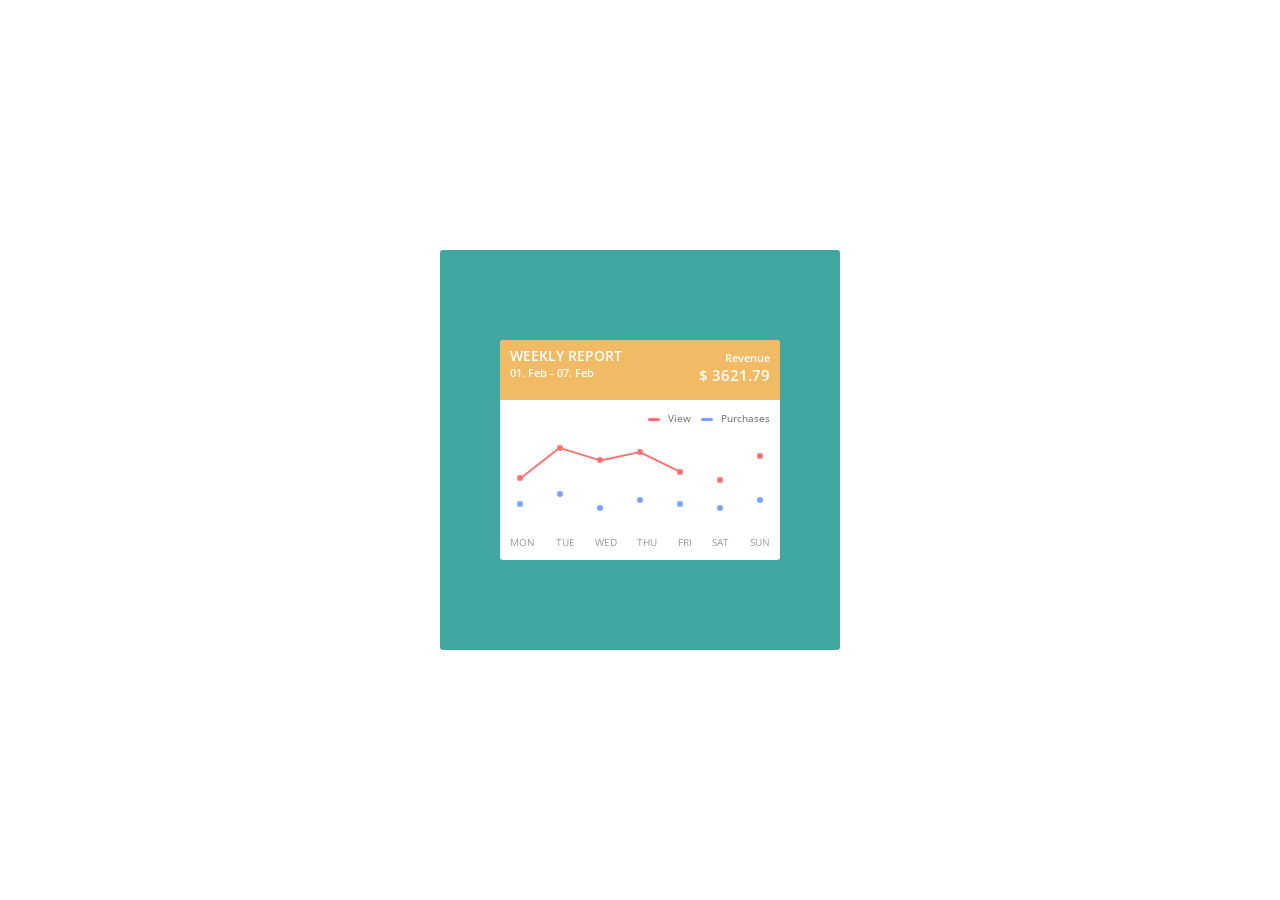
==== 100-days-css-005/index.html @ 2692bcee "." ====
<!DOCTYPE html>
<html lang="en">
<head>
  <meta charset="UTF-8">
  <meta http-equiv="X-UA-Compatible" content="IE=edge">
  <meta name="viewport" content="width=device-width, initial-scale=1.0">
  <title>Document</title>
  <link rel="stylesheet" href="style.css">
</head>
<body>
  <div class="box">
    <div class="card">
      <div class="top">
        <div class="text-1">
          <span class="text-1-span-1">WEEKLY REPORT</span>
          <span class="text-1-span-2">Revenue</span>
        </div>
        <div class="text-2">
          <span class="text-2-span-1">01. Feb - 07. Feb</span>
          <span class="text-2-span-2">$ 3621.79</span>
        </div>
      </div>
      <div class="bottom">
        <div class="one">
          <div class="color-r">View</div>
          <div class="color-b">Purchases</div>
        </div>
        <div class="two">
          <div class="dot-list-red">
            <div class="red-dot red-dot-1"></div>
            <div class="red-dot red-dot-2"></div>
            <div class="red-dot red-dot-3"></div>
            <div class="red-dot red-dot-4"></div>
            <div class="red-dot red-dot-5"></div>
            <div class="red-dot red-dot-6"></div>
            <div class="red-dot red-dot-7"></div>
          </div>
          <div class="dot-list-blue">
            <div class="blue-dot blue-dot-1"></div>
            <div class="blue-dot blue-dot-2"></div>
            <div class="blue-dot blue-dot-3"></div>
            <div class="blue-dot blue-dot-4"></div>
            <div class="blue-dot blue-dot-5"></div>
            <div class="blue-dot blue-dot-6"></div>
            <div class="blue-dot blue-dot-7"></div>
          </div>
        </div>
        <div class="three">
          <span>Mon</span>
          <span>Tue</span>
          <span>Wed</span>
          <span>Thu</span>
          <span>Fri</span>
          <span>Sat</span>
          <span>Sun</span>
        </div>
      </div>
    </div>
  </div>
</body>
</html>
---- 100-days-css-005/style.css ----
@import url(https://fonts.googleapis.com/css?family=Open+Sans:600,400);
* {
  margin: 0;
  padding: 0;
  outline: none;
  border: none;
  box-sizing: border-box;
  text-decoration: none;
  list-style: none;
  font-family: 'Open Sans', Helvetica, sans-serif;
  font-weight: 400;
}

html, body {
  height: 100%;
}

body {
  display: flex;
  justify-content: center;
  align-items: center;
}

.box {
  width: 400px;
  height: 400px;
  border-radius: 3px;
  display: flex;
  justify-content: center;
  align-items: center;
  background: #42A7A1;
  position: relative;
}

.box .card {
  width: 280px;
  display: flex;
  align-items: center;
  flex-direction: column;
}

.box .card .top {
  width: inherit;
  height: 60px;
  background: #F1BA64;
  padding: 6px 10px;
  border-radius: 3px 3px 0 0;
}

.box .card .top .text-1, .box .card .top .text-2 {
  color: #fff;
  display: flex;
  justify-content: space-between;
}

.box .card .top .text-1 {
  align-items: flex-end;
}

.box .card .top .text-1 .text-1-span-1 {
  font-weight: 600;
  font-size: 14px;
}

.box .card .top .text-1 .text-1-span-2 {
  font-weight: 600;
  font-size: 11px;
}

.box .card .top .text-2 .text-2-span-1 {
  font-weight: 600;
  font-size: 11px;
}

.box .card .top .text-2 .text-2-span-2 {
  font-weight: 600;
  font-size: 15px;
}

.box .card .bottom {
  width: inherit;
  height: 160px;
  background: #fff;
  border-radius: 0 0 3px 3px;
  display: flex;
  align-items: center;
  flex-direction: column;
}

.box .card .bottom .one {
  width: 100%;
  height: 36px;
  display: flex;
  justify-content: end;
  align-items: center;
}

.box .card .bottom .one .color-r, .box .card .bottom .one .color-b {
  font-size: 10px;
  color: #666;
}

.box .card .bottom .one .color-r {
  margin-right: 30px;
  position: relative;
}

.box .card .bottom .one .color-r::before {
  content: '';
  position: absolute;
  width: 12px;
  height: 3px;
  background: #FA7373;
  left: -20px;
  top: 50%;
  border-radius: 6px;
}

.box .card .bottom .one .color-b {
  margin-right: 10px;
  position: relative;
}

.box .card .bottom .one .color-b::after {
  content: '';
  position: absolute;
  width: 12px;
  height: 3px;
  background: #7BA2FF;
  left: -20px;
  top: 50%;
  border-radius: 6px;
}

.box .card .bottom .two {
  width: inherit;
  height: 88px;
}

.box .card .bottom .two .dot-list-red, .box .card .bottom .two .dot-list-blue {
  height: 50%;
  width: inherit;
  display: flex;
  justify-content: space-around;
  align-items: center;
}

.box .card .bottom .two .dot-list-red .red-dot, .box .card .bottom .two .dot-list-red .blue-dot, .box .card .bottom .two .dot-list-blue .red-dot, .box .card .bottom .two .dot-list-blue .blue-dot {
  width: 6px;
  height: 6px;
  border-radius: 50%;
  position: relative;
  display: flex;
  align-items: center;
}

.box .card .bottom .two .dot-list-red .red-dot::after, .box .card .bottom .two .dot-list-red .blue-dot::after, .box .card .bottom .two .dot-list-blue .red-dot::after, .box .card .bottom .two .dot-list-blue .blue-dot::after {
  content: '';
  position: absolute;
  height: 2px;
}

.box .card .bottom .two .dot-list-red .red-dot, .box .card .bottom .two .dot-list-blue .red-dot {
  background: #FA7373;
}

.box .card .bottom .two .dot-list-red .red-dot::after, .box .card .bottom .two .dot-list-blue .red-dot::after {
  background: #FA7373;
}

.box .card .bottom .two .dot-list-red .red-dot-1, .box .card .bottom .two .dot-list-blue .red-dot-1 {
  transform: translate(0, 20px);
}

.box .card .bottom .two .dot-list-red .red-dot-2, .box .card .bottom .two .dot-list-blue .red-dot-2 {
  transform: translate(0, -10px);
}

.box .card .bottom .two .dot-list-red .red-dot-3, .box .card .bottom .two .dot-list-blue .red-dot-3 {
  transform: translate(0, 2px);
}

.box .card .bottom .two .dot-list-red .red-dot-4, .box .card .bottom .two .dot-list-blue .red-dot-4 {
  transform: translate(0, -6px);
}

.box .card .bottom .two .dot-list-red .red-dot-5, .box .card .bottom .two .dot-list-blue .red-dot-5 {
  transform: translate(0, 14px);
}

.box .card .bottom .two .dot-list-red .red-dot-6, .box .card .bottom .two .dot-list-blue .red-dot-6 {
  transform: translate(0, 22px);
}

.box .card .bottom .two .dot-list-red .red-dot-7, .box .card .bottom .two .dot-list-blue .red-dot-7 {
  transform: translate(0, -2px);
}

.box .card .bottom .two .dot-list-red .blue-dot, .box .card .bottom .two .dot-list-blue .blue-dot {
  background: #7BA2FF;
}

.box .card .bottom .two .dot-list-red .blue-dot::after, .box .card .bottom .two .dot-list-blue .blue-dot::after {
  background: #7BA2FF;
}

.box .card .bottom .two .dot-list-red .blue-dot-1, .box .card .bottom .two .dot-list-blue .blue-dot-1 {
  transform: translate(0, 2px);
}

.box .card .bottom .two .dot-list-red .blue-dot-2, .box .card .bottom .two .dot-list-blue .blue-dot-2 {
  transform: translate(0, -8px);
}

.box .card .bottom .two .dot-list-red .blue-dot-3, .box .card .bottom .two .dot-list-blue .blue-dot-3 {
  transform: translate(0, 6px);
}

.box .card .bottom .two .dot-list-red .blue-dot-4, .box .card .bottom .two .dot-list-blue .blue-dot-4 {
  transform: translate(0, -2px);
}

.box .card .bottom .two .dot-list-red .blue-dot-5, .box .card .bottom .two .dot-list-blue .blue-dot-5 {
  transform: translate(0, 2px);
}

.box .card .bottom .two .dot-list-red .blue-dot-6, .box .card .bottom .two .dot-list-blue .blue-dot-6 {
  transform: translate(0, 6px);
}

.box .card .bottom .two .dot-list-red .blue-dot-7, .box .card .bottom .two .dot-list-blue .blue-dot-7 {
  transform: translate(0, -2px);
}

.box .card .bottom .two .dot-list-red .red-dot-1::after, .box .card .bottom .two .dot-list-blue .red-dot-1::after {
  transform: rotate(-38deg) translate(10px, -13px);
  width: 50px;
}

.box .card .bottom .two .dot-list-red .red-dot-2::after, .box .card .bottom .two .dot-list-blue .red-dot-2::after {
  transform: rotate(17deg) translate(5px, 5px);
  width: 40px;
}

.box .card .bottom .two .dot-list-red .red-dot-3::after, .box .card .bottom .two .dot-list-blue .red-dot-3::after {
  transform: rotate(-12deg) translate(5px, -3px);
  width: 40px;
}

.box .card .bottom .two .dot-list-red .red-dot-4::after, .box .card .bottom .two .dot-list-blue .red-dot-4::after {
  transform: rotate(26deg) translate(5px, 9px);
  width: 46px;
}

.box .card .bottom .two .dot-list-red .red-dot-5::after, .box .card .bottom .two .dot-list-blue .red-dot-5::after {
  transform: rotate();
}

.box .card .bottom .two .dot-list-red .red-dot-6::after, .box .card .bottom .two .dot-list-blue .red-dot-6::after {
  transform: rotate();
}

.box .card .bottom .two .dot-list-red .blue-dot::after, .box .card .bottom .two .dot-list-blue .blue-dot::after {
  transform: rotate();
}

.box .card .bottom .two .dot-list-red .blue-dot::after, .box .card .bottom .two .dot-list-blue .blue-dot::after {
  transform: rotate();
}

.box .card .bottom .two .dot-list-red .blue-dot::after, .box .card .bottom .two .dot-list-blue .blue-dot::after {
  transform: rotate();
}

.box .card .bottom .two .dot-list-red .blue-dot::after, .box .card .bottom .two .dot-list-blue .blue-dot::after {
  transform: rotate();
}

.box .card .bottom .two .dot-list-red .blue-dot::after, .box .card .bottom .two .dot-list-blue .blue-dot::after {
  transform: rotate();
}

.box .card .bottom .two .dot-list-red .blue-dot::after, .box .card .bottom .two .dot-list-blue .blue-dot::after {
  transform: rotate();
}

.box .card .bottom .three {
  width: inherit;
  height: 36px;
  display: flex;
  justify-content: space-around;
  align-items: center;
}

.box .card .bottom .three span {
  text-transform: uppercase;
  font-size: 10px;
  color: #999;
}
/*# sourceMappingURL=style.css.map */
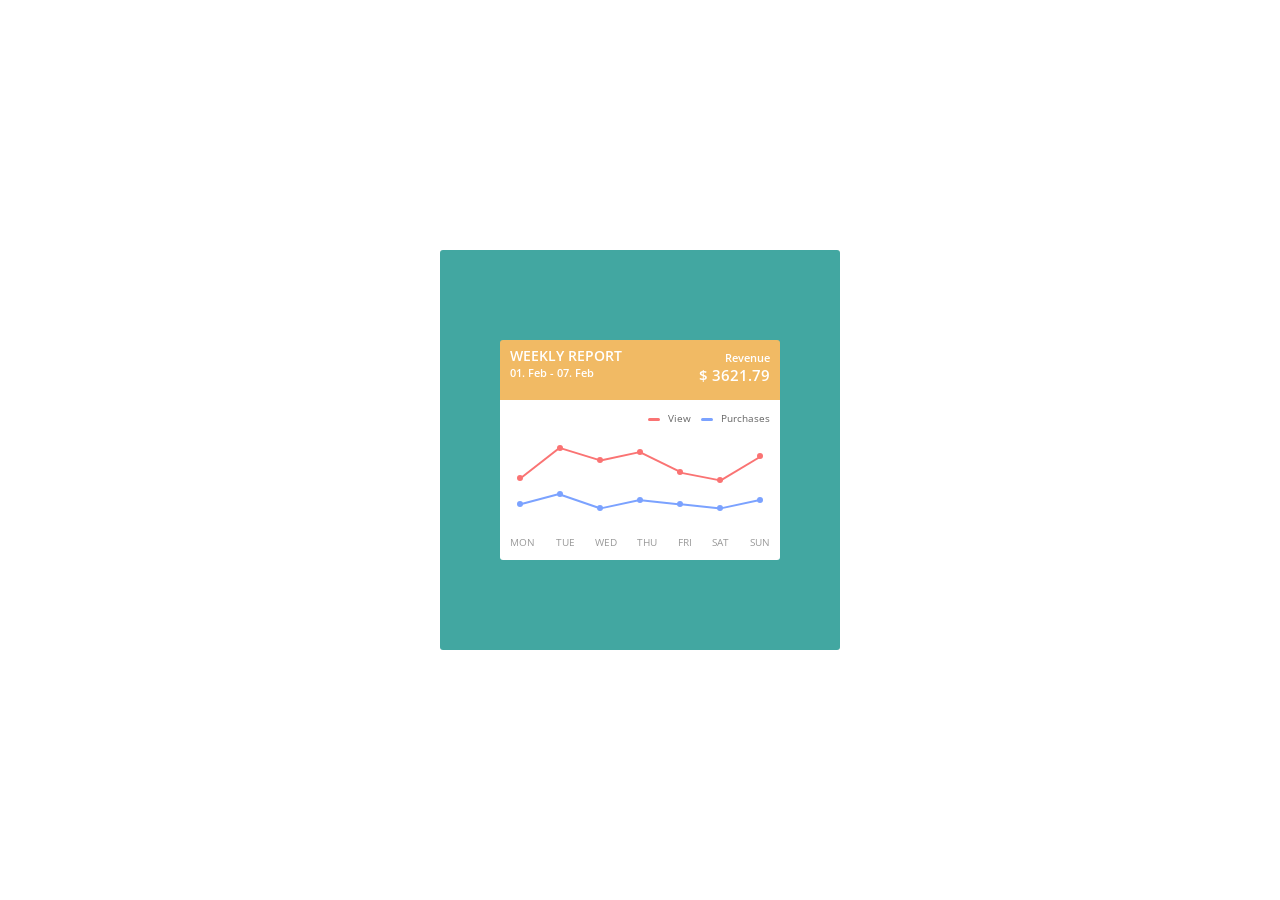
==== commit a6c640b6: "." ====
--- a/100-days-css-005/index.html
+++ b/100-days-css-005/index.html
@@ -27,22 +27,22 @@
         </div>
         <div class="two">
           <div class="dot-list-red">
-            <div class="red-dot red-dot-1"></div>
-            <div class="red-dot red-dot-2"></div>
-            <div class="red-dot red-dot-3"></div>
-            <div class="red-dot red-dot-4"></div>
-            <div class="red-dot red-dot-5"></div>
-            <div class="red-dot red-dot-6"></div>
-            <div class="red-dot red-dot-7"></div>
+            <div class="red-dot red-dot-1"><div class="popup">458</div></div>
+            <div class="red-dot red-dot-2"><div class="popup">812</div></div>
+            <div class="red-dot red-dot-3"><div class="popup">746</div></div>
+            <div class="red-dot red-dot-4"><div class="popup">877</div></div>
+            <div class="red-dot red-dot-5"><div class="popup">517</div></div>
+            <div class="red-dot red-dot-6"><div class="popup">434</div></div>
+            <div class="red-dot red-dot-7"><div class="popup">458</div></div>
           </div>
           <div class="dot-list-blue">
-            <div class="blue-dot blue-dot-1"></div>
-            <div class="blue-dot blue-dot-2"></div>
-            <div class="blue-dot blue-dot-3"></div>
-            <div class="blue-dot blue-dot-4"></div>
-            <div class="blue-dot blue-dot-5"></div>
-            <div class="blue-dot blue-dot-6"></div>
-            <div class="blue-dot blue-dot-7"></div>
+            <div class="blue-dot blue-dot-1"><div class="popup">26</div></div>
+            <div class="blue-dot blue-dot-2"><div class="popup">41</div></div>
+            <div class="blue-dot blue-dot-3"><div class="popup">22</div></div>
+            <div class="blue-dot blue-dot-4"><div class="popup">36</div></div>
+            <div class="blue-dot blue-dot-5"><div class="popup">25</div></div>
+            <div class="blue-dot blue-dot-6"><div class="popup">13</div></div>
+            <div class="blue-dot blue-dot-7"><div class="popup">20</div></div>
           </div>
         </div>
         <div class="three">
--- a/100-days-css-005/style.css
+++ b/100-days-css-005/style.css
@@ -91,7 +91,7 @@
   width: 100%;
   height: 36px;
   display: flex;
-  justify-content: end;
+  justify-content: flex-end;
   align-items: center;
 }
 
@@ -152,12 +152,51 @@
   position: relative;
   display: flex;
   align-items: center;
+  cursor: pointer;
 }
 
 .box .card .bottom .two .dot-list-red .red-dot::after, .box .card .bottom .two .dot-list-red .blue-dot::after, .box .card .bottom .two .dot-list-blue .red-dot::after, .box .card .bottom .two .dot-list-blue .blue-dot::after {
   content: '';
   position: absolute;
   height: 2px;
+  cursor: default;
+}
+
+.box .card .bottom .two .dot-list-red .red-dot .popup, .box .card .bottom .two .dot-list-red .blue-dot .popup, .box .card .bottom .two .dot-list-blue .red-dot .popup, .box .card .bottom .two .dot-list-blue .blue-dot .popup {
+  transform: translate(-30%, -16px);
+  background: #FA7373;
+  color: #fff;
+  padding: 5px;
+  border-radius: 2px;
+  position: absolute;
+  font-size: 8px;
+  display: flex;
+  justify-content: center;
+  align-items: center;
+  transition: .3s;
+  opacity: 0;
+}
+
+.box .card .bottom .two .dot-list-red .red-dot .popup::after, .box .card .bottom .two .dot-list-red .blue-dot .popup::after, .box .card .bottom .two .dot-list-blue .red-dot .popup::after, .box .card .bottom .two .dot-list-blue .blue-dot .popup::after {
+  content: '';
+  position: absolute;
+  width: 8px;
+  height: 8px;
+  background: #FA7373;
+  transform: rotate(45deg) translate(6px, 6px);
+}
+
+.box .card .bottom .two .dot-list-red .red-dot:hover > .popup, .box .card .bottom .two .dot-list-red .blue-dot:hover > .popup, .box .card .bottom .two .dot-list-blue .red-dot:hover > .popup, .box .card .bottom .two .dot-list-blue .blue-dot:hover > .popup {
+  opacity: 1;
+  transform: translate(-30%, -20px);
+}
+
+.box .card .bottom .two .dot-list-red .blue-dot > .popup, .box .card .bottom .two .dot-list-blue .blue-dot > .popup {
+  background: #7BA2FF;
+}
+
+.box .card .bottom .two .dot-list-red .blue-dot > .popup::after, .box .card .bottom .two .dot-list-blue .blue-dot > .popup::after {
+  background: #7BA2FF;
 }
 
 .box .card .bottom .two .dot-list-red .red-dot, .box .card .bottom .two .dot-list-blue .red-dot {
@@ -253,35 +292,43 @@
 }
 
 .box .card .bottom .two .dot-list-red .red-dot-5::after, .box .card .bottom .two .dot-list-blue .red-dot-5::after {
-  transform: rotate();
+  transform: rotate(11deg) translate(1px, 4px);
+  width: 42px;
 }
 
 .box .card .bottom .two .dot-list-red .red-dot-6::after, .box .card .bottom .two .dot-list-blue .red-dot-6::after {
-  transform: rotate();
-}
-
-.box .card .bottom .two .dot-list-red .blue-dot::after, .box .card .bottom .two .dot-list-blue .blue-dot::after {
-  transform: rotate();
-}
-
-.box .card .bottom .two .dot-list-red .blue-dot::after, .box .card .bottom .two .dot-list-blue .blue-dot::after {
-  transform: rotate();
-}
-
-.box .card .bottom .two .dot-list-red .blue-dot::after, .box .card .bottom .two .dot-list-blue .blue-dot::after {
-  transform: rotate();
-}
-
-.box .card .bottom .two .dot-list-red .blue-dot::after, .box .card .bottom .two .dot-list-blue .blue-dot::after {
-  transform: rotate();
-}
-
-.box .card .bottom .two .dot-list-red .blue-dot::after, .box .card .bottom .two .dot-list-blue .blue-dot::after {
-  transform: rotate();
-}
-
-.box .card .bottom .two .dot-list-red .blue-dot::after, .box .card .bottom .two .dot-list-blue .blue-dot::after {
-  transform: rotate();
+  transform: rotate(-31deg) translate(4px, -10px);
+  width: 48px;
+}
+
+.box .card .bottom .two .dot-list-red .blue-dot-1::after, .box .card .bottom .two .dot-list-blue .blue-dot-1::after {
+  transform: rotate(-15deg) translate(4px, -4px);
+  width: 40px;
+}
+
+.box .card .bottom .two .dot-list-red .blue-dot-2::after, .box .card .bottom .two .dot-list-blue .blue-dot-2::after {
+  transform: rotate(19deg) translate(4px, 6px);
+  width: 40px;
+}
+
+.box .card .bottom .two .dot-list-red .blue-dot-3::after, .box .card .bottom .two .dot-list-blue .blue-dot-3::after {
+  transform: rotate(-12deg) translate(4px, -3px);
+  width: 40px;
+}
+
+.box .card .bottom .two .dot-list-red .blue-dot-4::after, .box .card .bottom .two .dot-list-blue .blue-dot-4::after {
+  transform: rotate(6deg) translate(4px, 2px);
+  width: 40px;
+}
+
+.box .card .bottom .two .dot-list-red .blue-dot-5::after, .box .card .bottom .two .dot-list-blue .blue-dot-5::after {
+  transform: rotate(6deg) translate(4px, 2px);
+  width: 40px;
+}
+
+.box .card .bottom .two .dot-list-red .blue-dot-6::after, .box .card .bottom .two .dot-list-blue .blue-dot-6::after {
+  transform: rotate(-12deg) translate(4px, -3px);
+  width: 40px;
 }
 
 .box .card .bottom .three {
